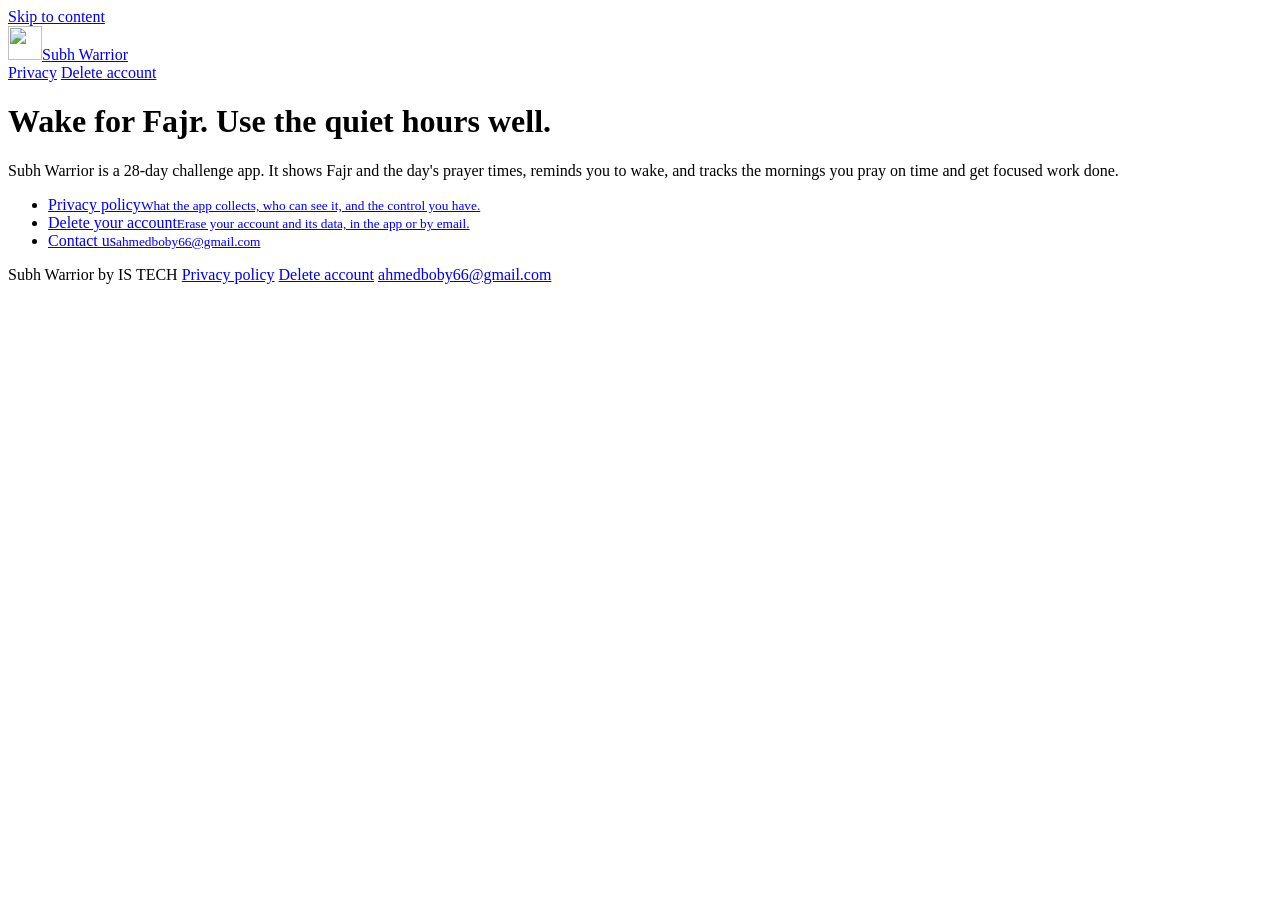
==== hosting/index.html @ fb211676 "docs: implement hosted privacy policy and account deletion pages - Migrates the privacy policy from " ====
<!doctype html>
<html lang="en">
<head>
  <meta charset="utf-8">
  <meta name="viewport" content="width=device-width, initial-scale=1">
  <title>Subh Warrior</title>
  <meta name="description" content="Subh Warrior helps you wake for Fajr and turn the early morning into focused work, one day at a time.">
  <meta name="theme-color" content="#0f5233">
  <link rel="icon" type="image/png" href="/assets/app-logo.png">
  <link rel="stylesheet" href="/style.css">
</head>
<body>
  <a class="skip" href="#main">Skip to content</a>
  <header class="band">
    <div class="wrap">
      <a class="brand" href="/" aria-label="Subh Warrior home"><img src="/assets/app-logo.png" width="34" height="34" alt=""><span>Subh Warrior</span></a>
      <nav aria-label="Site">
        <a href="/privacy">Privacy</a>
        <a href="/delete-account">Delete account</a>
      </nav>
    </div>
  </header>

  <main id="main" class="wrap">
    <div class="hero">
      <h1>Wake for Fajr. Use the quiet hours well.</h1>
      <p class="lead">Subh Warrior is a 28-day challenge app. It shows Fajr and the day's prayer times, reminds you to wake, and tracks the mornings you pray on time and get focused work done.</p>
    </div>

    <ul class="links">
      <li><a href="/privacy">Privacy policy<small>What the app collects, who can see it, and the control you have.</small></a></li>
      <li><a href="/delete-account">Delete your account<small>Erase your account and its data, in the app or by email.</small></a></li>
      <li><a href="mailto:ahmedboby66@gmail.com">Contact us<small>ahmedboby66@gmail.com</small></a></li>
    </ul>
  </main>

  <footer>
    <div class="wrap">
      <span>Subh Warrior by IS TECH</span>
      <a href="/privacy">Privacy policy</a>
      <a href="/delete-account">Delete account</a>
      <a href="mailto:ahmedboby66@gmail.com">ahmedboby66@gmail.com</a>
    </div>
  </footer>
</body>
</html>
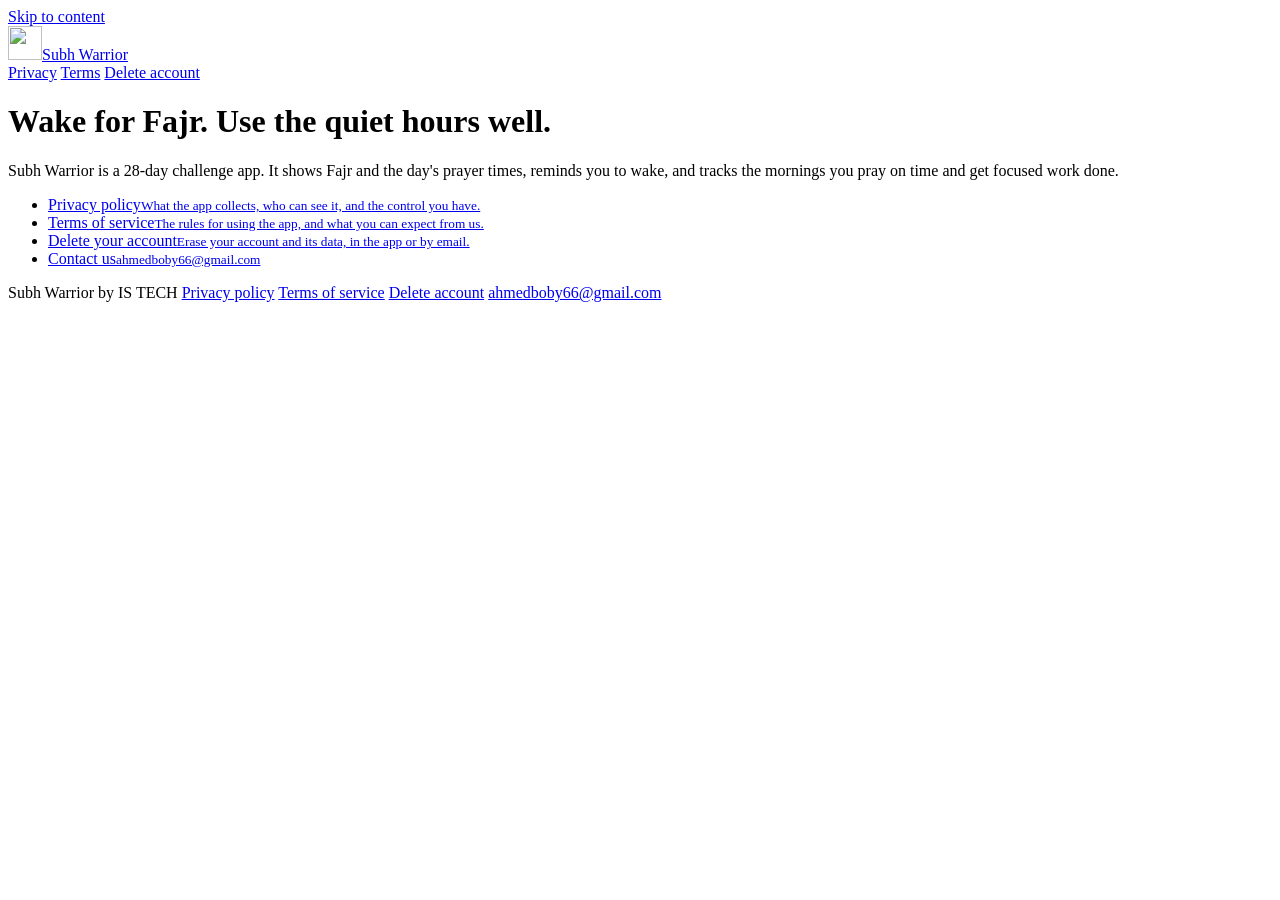
==== commit 691c328e: "feat(hosting): add terms of service page Adds /terms in the same design as the privacy policy, cover" ====
--- a/hosting/index.html
+++ b/hosting/index.html
@@ -16,6 +16,7 @@
       <a class="brand" href="/" aria-label="Subh Warrior home"><img src="/assets/app-logo.png" width="34" height="34" alt=""><span>Subh Warrior</span></a>
       <nav aria-label="Site">
         <a href="/privacy">Privacy</a>
+        <a href="/terms">Terms</a>
         <a href="/delete-account">Delete account</a>
       </nav>
     </div>
@@ -29,6 +30,7 @@
 
     <ul class="links">
       <li><a href="/privacy">Privacy policy<small>What the app collects, who can see it, and the control you have.</small></a></li>
+      <li><a href="/terms">Terms of service<small>The rules for using the app, and what you can expect from us.</small></a></li>
       <li><a href="/delete-account">Delete your account<small>Erase your account and its data, in the app or by email.</small></a></li>
       <li><a href="mailto:ahmedboby66@gmail.com">Contact us<small>ahmedboby66@gmail.com</small></a></li>
     </ul>
@@ -38,6 +40,7 @@
     <div class="wrap">
       <span>Subh Warrior by IS TECH</span>
       <a href="/privacy">Privacy policy</a>
+      <a href="/terms">Terms of service</a>
       <a href="/delete-account">Delete account</a>
       <a href="mailto:ahmedboby66@gmail.com">ahmedboby66@gmail.com</a>
     </div>
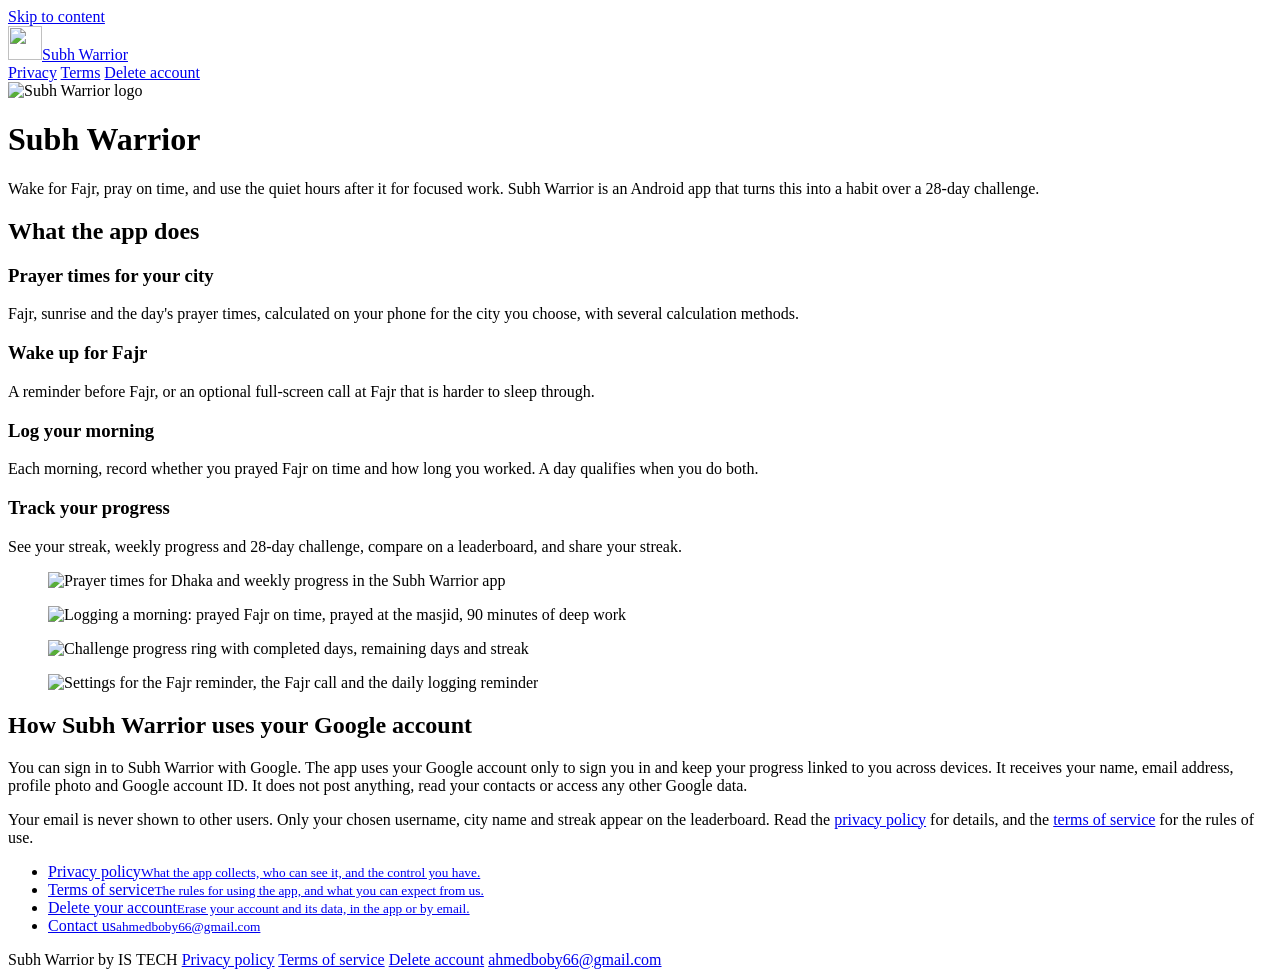
==== commit 7956435c: "docs: expand homepage with feature details and app screenshots - Updates `index.html` with a descrip" ====
--- a/hosting/index.html
+++ b/hosting/index.html
@@ -3,8 +3,8 @@
 <head>
   <meta charset="utf-8">
   <meta name="viewport" content="width=device-width, initial-scale=1">
-  <title>Subh Warrior</title>
-  <meta name="description" content="Subh Warrior helps you wake for Fajr and turn the early morning into focused work, one day at a time.">
+  <title>Subh Warrior: Fajr and morning routine challenge</title>
+  <meta name="description" content="Subh Warrior helps you wake for Fajr, pray on time and use the early morning for focused work, through a 28-day challenge.">
   <meta name="theme-color" content="#0f5233">
   <link rel="icon" type="image/png" href="/assets/app-logo.png">
   <link rel="stylesheet" href="/style.css">
@@ -23,10 +23,50 @@
   </header>
 
   <main id="main" class="wrap">
-    <div class="hero">
-      <h1>Wake for Fajr. Use the quiet hours well.</h1>
-      <p class="lead">Subh Warrior is a 28-day challenge app. It shows Fajr and the day's prayer times, reminds you to wake, and tracks the mornings you pray on time and get focused work done.</p>
+    <div class="hero hero-home">
+      <img class="hero-logo" src="/assets/app-logo.png" width="96" height="96" alt="Subh Warrior logo">
+      <div>
+        <h1>Subh Warrior</h1>
+        <p class="lead">Wake for Fajr, pray on time, and use the quiet hours after it for focused work. Subh Warrior is an Android app that turns this into a habit over a 28-day challenge.</p>
+      </div>
     </div>
+
+    <section class="about" aria-labelledby="what-title">
+      <h2 id="what-title">What the app does</h2>
+      <div class="features">
+        <div>
+          <h3>Prayer times for your city</h3>
+          <p>Fajr, sunrise and the day's prayer times, calculated on your phone for the city you choose, with several calculation methods.</p>
+        </div>
+        <div>
+          <h3>Wake up for Fajr</h3>
+          <p>A reminder before Fajr, or an optional full-screen call at Fajr that is harder to sleep through.</p>
+        </div>
+        <div>
+          <h3>Log your morning</h3>
+          <p>Each morning, record whether you prayed Fajr on time and how long you worked. A day qualifies when you do both.</p>
+        </div>
+        <div>
+          <h3>Track your progress</h3>
+          <p>See your streak, weekly progress and 28-day challenge, compare on a leaderboard, and share your streak.</p>
+        </div>
+      </div>
+    </section>
+
+    <section class="gallery" aria-label="App screenshots">
+      <figure><img src="/assets/screens/02-prayer-times-week.png" width="1080" height="1920" loading="lazy" alt="Prayer times for Dhaka and weekly progress in the Subh Warrior app"></figure>
+      <figure><img src="/assets/screens/03-log-your-morning.png" width="1080" height="1920" loading="lazy" alt="Logging a morning: prayed Fajr on time, prayed at the masjid, 90 minutes of deep work"></figure>
+      <figure><img src="/assets/screens/05-progress.png" width="1080" height="1920" loading="lazy" alt="Challenge progress ring with completed days, remaining days and streak"></figure>
+      <figure><img src="/assets/screens/07-reminders-fajr-call.png" width="1080" height="1920" loading="lazy" alt="Settings for the Fajr reminder, the Fajr call and the daily logging reminder"></figure>
+    </section>
+
+    <section class="about" aria-labelledby="google-title">
+      <div class="prose">
+      <h2 id="google-title">How Subh Warrior uses your Google account</h2>
+      <p>You can sign in to Subh Warrior with Google. The app uses your Google account only to sign you in and keep your progress linked to you across devices. It receives your name, email address, profile photo and Google account ID. It does not post anything, read your contacts or access any other Google data.</p>
+      <p>Your email is never shown to other users. Only your chosen username, city name and streak appear on the leaderboard. Read the <a href="/privacy">privacy policy</a> for details, and the <a href="/terms">terms of service</a> for the rules of use.</p>
+      </div>
+    </section>
 
     <ul class="links">
       <li><a href="/privacy">Privacy policy<small>What the app collects, who can see it, and the control you have.</small></a></li>
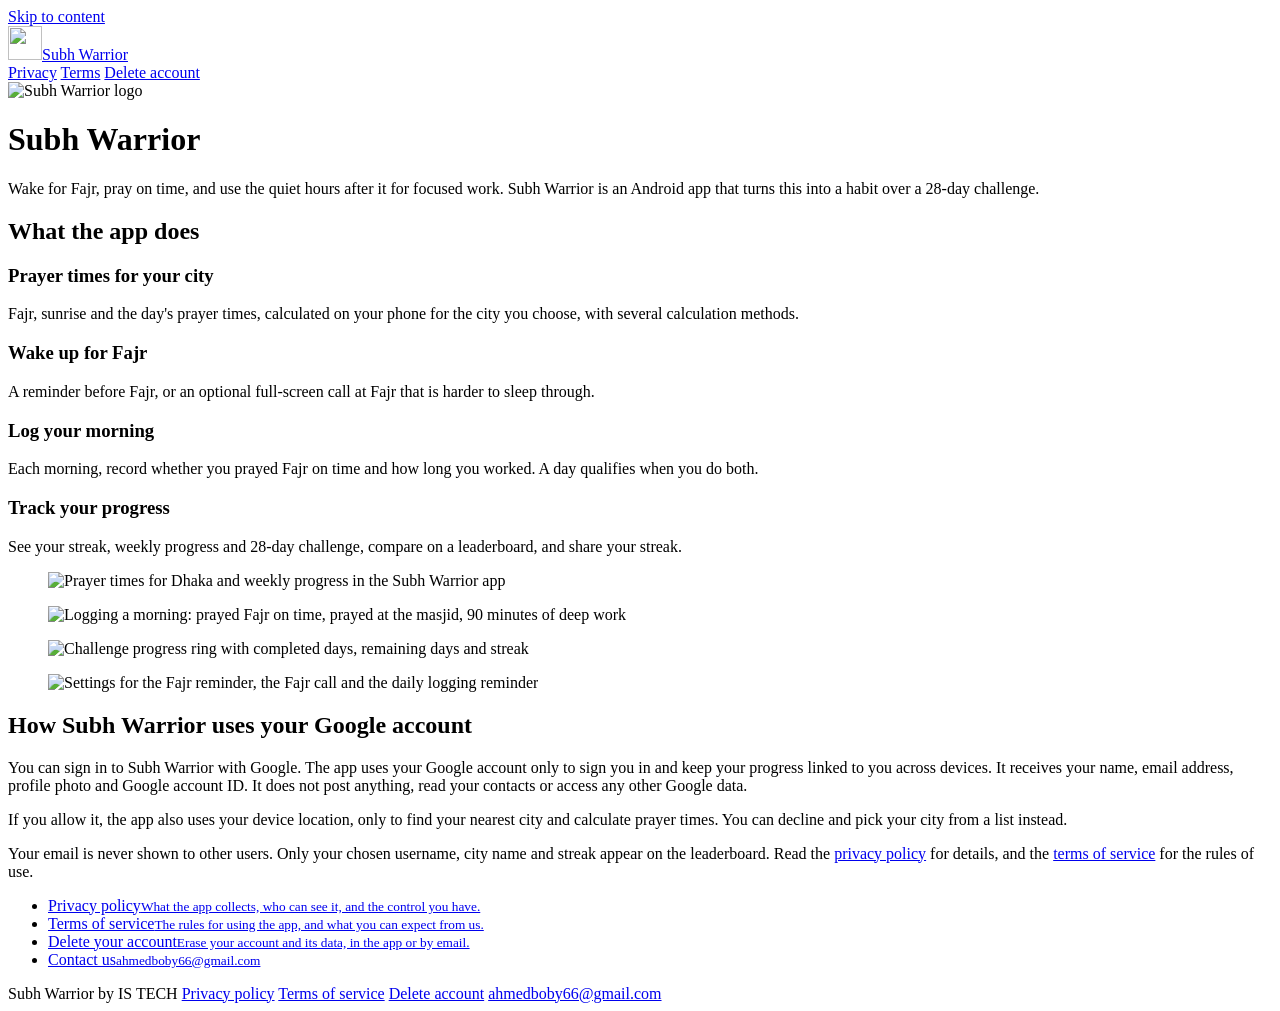
==== commit 87ca2593: "docs(hosting): explain location use on the homepage Google's branding review asks the homepage to ex" ====
--- a/hosting/index.html
+++ b/hosting/index.html
@@ -33,6 +33,7 @@
 
     <section class="about" aria-labelledby="what-title">
       <h2 id="what-title">What the app does</h2>
+      <div class="showcase">
       <div class="features">
         <div>
           <h3>Prayer times for your city</h3>
@@ -51,19 +52,20 @@
           <p>See your streak, weekly progress and 28-day challenge, compare on a leaderboard, and share your streak.</p>
         </div>
       </div>
-    </section>
-
-    <section class="gallery" aria-label="App screenshots">
-      <figure><img src="/assets/screens/02-prayer-times-week.png" width="1080" height="1920" loading="lazy" alt="Prayer times for Dhaka and weekly progress in the Subh Warrior app"></figure>
-      <figure><img src="/assets/screens/03-log-your-morning.png" width="1080" height="1920" loading="lazy" alt="Logging a morning: prayed Fajr on time, prayed at the masjid, 90 minutes of deep work"></figure>
-      <figure><img src="/assets/screens/05-progress.png" width="1080" height="1920" loading="lazy" alt="Challenge progress ring with completed days, remaining days and streak"></figure>
-      <figure><img src="/assets/screens/07-reminders-fajr-call.png" width="1080" height="1920" loading="lazy" alt="Settings for the Fajr reminder, the Fajr call and the daily logging reminder"></figure>
+      <div class="gallery" role="group" aria-label="App screenshots">
+        <figure><img src="/assets/screens/02-prayer-times-week.png" width="1080" height="1920" loading="lazy" alt="Prayer times for Dhaka and weekly progress in the Subh Warrior app"></figure>
+        <figure><img src="/assets/screens/03-log-your-morning.png" width="1080" height="1920" loading="lazy" alt="Logging a morning: prayed Fajr on time, prayed at the masjid, 90 minutes of deep work"></figure>
+        <figure><img src="/assets/screens/05-progress.png" width="1080" height="1920" loading="lazy" alt="Challenge progress ring with completed days, remaining days and streak"></figure>
+        <figure><img src="/assets/screens/07-reminders-fajr-call.png" width="1080" height="1920" loading="lazy" alt="Settings for the Fajr reminder, the Fajr call and the daily logging reminder"></figure>
+      </div>
+      </div>
     </section>
 
     <section class="about" aria-labelledby="google-title">
       <div class="prose">
       <h2 id="google-title">How Subh Warrior uses your Google account</h2>
       <p>You can sign in to Subh Warrior with Google. The app uses your Google account only to sign you in and keep your progress linked to you across devices. It receives your name, email address, profile photo and Google account ID. It does not post anything, read your contacts or access any other Google data.</p>
+      <p>If you allow it, the app also uses your device location, only to find your nearest city and calculate prayer times. You can decline and pick your city from a list instead.</p>
       <p>Your email is never shown to other users. Only your chosen username, city name and streak appear on the leaderboard. Read the <a href="/privacy">privacy policy</a> for details, and the <a href="/terms">terms of service</a> for the rules of use.</p>
       </div>
     </section>
